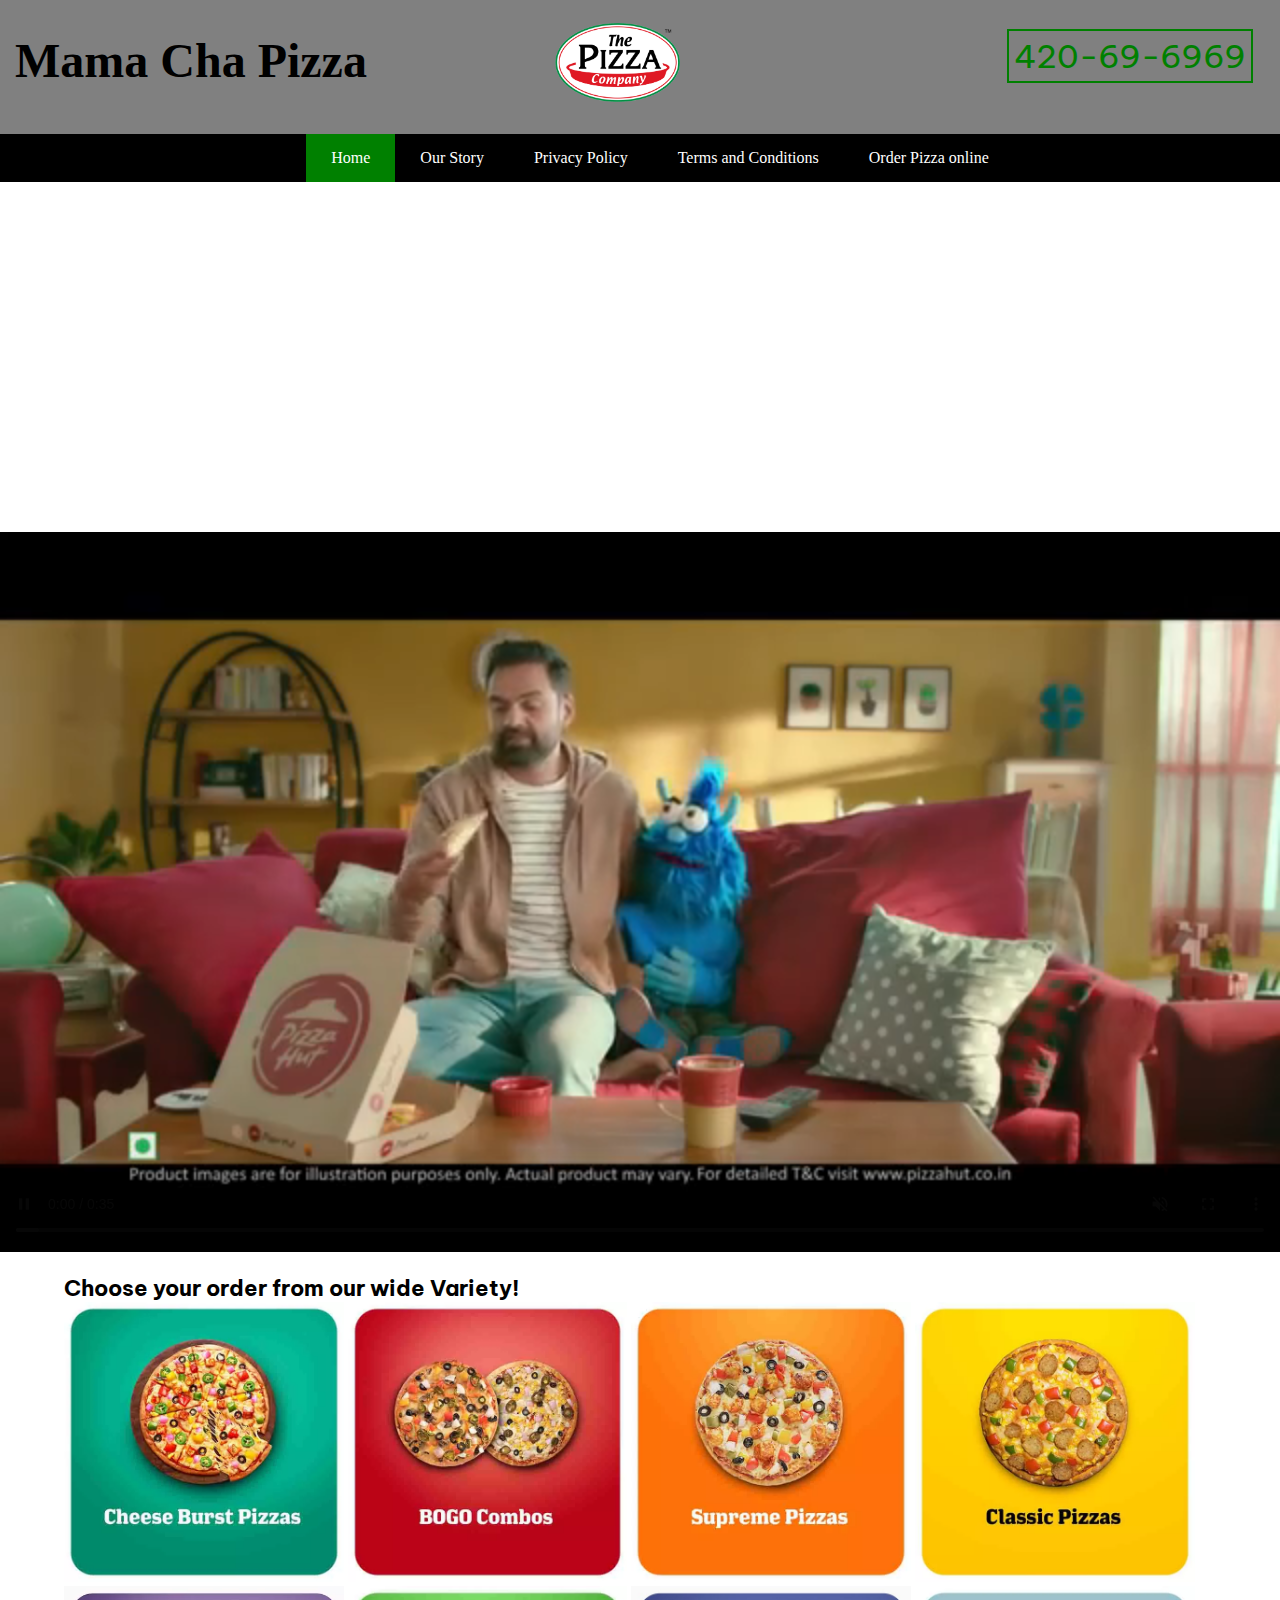
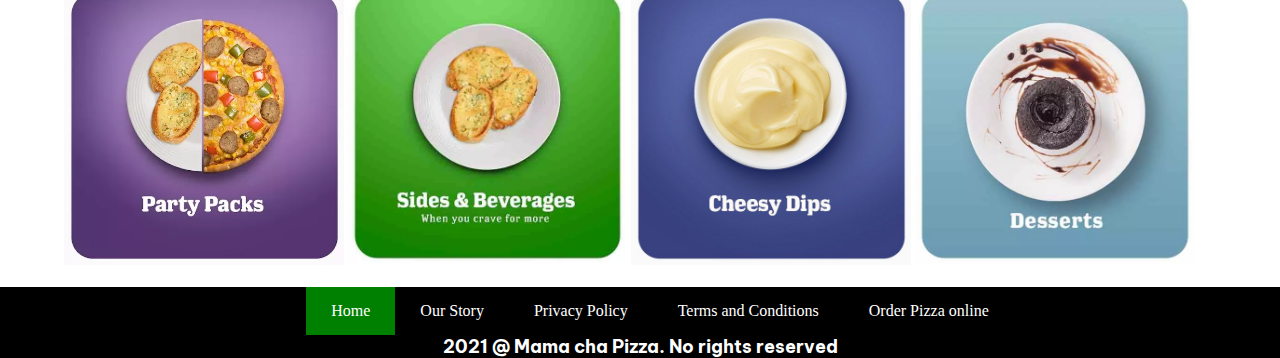
==== Ass3/code/index.html @ 68b961c8 "jQuery validations complete" ====
<!DOCTYPE html>
<html lang="en">

<head>
	<title>Mama Cha Pizza</title>
	<meta charset="UTF-8">
	<meta name="viewport" content="width=device-width, initial-scale=1">
	<link href="assets/css/layout.css" rel="stylesheet">
	<link href="assets/css/style.css" rel="stylesheet">
	<script src="assets/js/script.js"></script>
	<script src="https://code.jquery.com/jquery-3.5.1.slim.min.js" integrity="sha256-4+XzXVhsDmqanXGHaHvgh1gMQKX40OUvDEBTu8JcmNs=" crossorigin="anonymous"></script>
</head>


<body>
	<header>
		<span>
			<strong><a class="page-title" href="index.html">Mama Cha Pizza</a></strong>
		</span>
		<span>
			<a href="index.html" class="logo-img-link">
				<img src="assets/images/pizza_logo.png" alt="Logo" height="10%" width="10%" class="logo-img">
			</a>
		</span>
		<span>
			<p class="page-number">
				420-69-6969
			</p>
		</span>
		<br><br>
	</header>
	<ul class="navbar">
		<li class="navbar-active"><a href="index.html">Home </a></li>
		<li><a href="html/about-us.html">Our Story </a></li>
		<li><a href="html/privacy-policy.html">Privacy Policy </a></li>
		<li><a href="html/terms-conditions.html">Terms and Conditions </a></li>
		<li><a href="html/order-portal.html">Order Pizza online</a></li>
	</ul>

	<section class="banner-container">
		<figure>
			<div class="banner">
				<img src="assets/images/banner/banner1.jpg" alt="banner1" width="50%">
				<img src="assets/images/banner/banner2.jpg" alt="banner2" width="50%">
				<img src="assets/images/banner/banner3.jpg" alt="banner3" width="50%">
			</div>
		</figure>
		<aside class="ad">
			<video width="100%" height="100%" controls loop muted autoplay>
				<source src="assets/videos/ad.mp4" type="video/mp4">
				Your Browser has no native support for video.
			</video>
		</aside>
	</section>
	</br>

	<section class="category">
		<h3 class="category-title">Choose your order from our wide Variety!</h3>
		<div class="category-gallery">
			<span><a href="/html/order-portal.php"><img src="assets/images/category/cheese_burst.jpg" alt="cheese_burst"
						width="23%"></a></span>
			<span><a href="/html/order-portal.php"><img src="assets/images/category/combos.jpg" alt="combos" width="23%"></a></span>
			<span><a href="/html/order-portal.php"><img src="assets/images/category/supreme.jpg" alt="supreme" width="23%"></a></span>
			<span><a href="/html/order-portal.php"><img src="assets/images/category/classic.jpg" alt="classic" width="23%"></a></span>
			<span><a href="/html/order-portal.php"><img src="assets/images/category/party-packs.png" alt="party-packs"
						width="23%"></a></span>
			<span><a href="/html/order-portal.php"><img src="assets/images/category/sides.jpg" alt="sides" width="23%"></a></span>
			<span><a href="/html/order-portal.php"><img src="assets/images/category/cheesy_dips.jpg" alt="cheesy_dips"
						width="23%"></a></span>
			<span><a href="/html/order-portal.php"><img src="assets/images/category/desserts.jpg" alt="desserts" width="23%"></a></span>
		</div>
	</section>
	</br>

	<footer>
		<ul class="navbar">
			<li class="navbar-active"><a href="index.html">Home </a></li>
			<li><a href="html/about-us.html">Our Story </a></li>
			<li><a href="html/privacy-policy.html">Privacy Policy </a></li>
			<li><a href="html/terms-conditions.html">Terms and Conditions </a></li>
			<li><a href="html/order-portal.html">Order Pizza online</a></li>
		</ul>
		<h5 style="color: white">2021 @ Mama cha Pizza. No rights reserved</h5>
	</footer>
</body>

</html>
---- Ass3/code/assets/css/layout.css ----
body,
a,
h3,
h5 {
	margin: 0;
}

header {
	background-color: grey;
	text-align: center;
	height: 100%;
	padding: 10px 15px;
	max-height: 150px;
}

.text-container {
	max-width: 70%;
	margin: auto;
	padding: 10px 0;
}

.banner-container figure {
	margin: 0;
}

.banner {
	height: 350px;
	margin: 0;
	overflow: hidden;
	position: relative;
	width: auto;
}

.banner img {
	animation: banner 15s infinite;
	height: auto;
	opacity: 0;
	position: absolute;
	width: 100%;
	-webkit-animation: banner 15s infinite;
}

.category {
	margin-inline-start: 5%;
}

@keyframes banner {
	25% {
		opacity: 1;
	}
	40% {
		opacity: 0;
	}
}

.banner img:nth-child(3) {
	animation-delay: 10s;
}

.banner img:nth-child(2) {
	animation-delay: 5s;
}

.banner img:nth-child(1) {
	animation-delay: 0s;
}

.page-title {
	padding-top: 35px;
}

.page-number {
	border-width: 2px;
	margin-right: 1%;
}

.logo-img {
	max-width: 200px;
	padding-top: 1%;
	margin-left: -3%;
}

.logo-img-link {
	margin-left: -8%;
}

form label,
form input,
form button {
    margin-bottom: 5px;
    padding-right: 10px;    
}

form button {
	height: 30px;
	line-height: 30px;
	background: green;
	border-color: black;
	color: #fff;
	margin-top: 10px;
	cursor: pointer;
}

form .error {
    padding-left: 5px;
	color: #ff0000;
}

.red {
	color: red;
}
---- Ass3/code/assets/css/style.css ----
@import url('https://fonts.googleapis.com/css?family=Be+Vietnam&display=swap');

h1,h2,h3,h4,h5,h6,p {
    font-family: -apple-system, BlinkMacSystemFont, 'Segoe UI', Roboto, Oxygen, Ubuntu, Cantarell, 'Open Sans', 'Helvetica Neue', sans-serif ;
    font-family: 'Be Vietnam', sans-serif;
    font-size: large;
}
a {
    text-decoration: none;
    color: black;
}

footer {
    height: 100%;
    background-color: black;
    text-align: center;
}

.navbar {
    background-color: black;
    display: flex;
    justify-content: center;
    list-style: none;
    margin: 0;
    /* padding: inherit; */
}

.navbar li {
    display: inline-block;
    padding: 15px 25px;
}

.navbar-active {
    background-color: green;
}

.navbar a {
    color: white;
}

.page-title {
    float: left;
    font-size: 300%;
    margin-top: -1%;
}

.page-number {
    border-style: solid;
    color: green;
    float: right;
    font-size: 200%;
    margin-top: 1.5%;
    margin-bottom: -1.5%;
    padding: 5px;
    /* padding-top: -2%; */
}

.category-title {
    font-size: 140%;
}

.required {
    color: red;
}
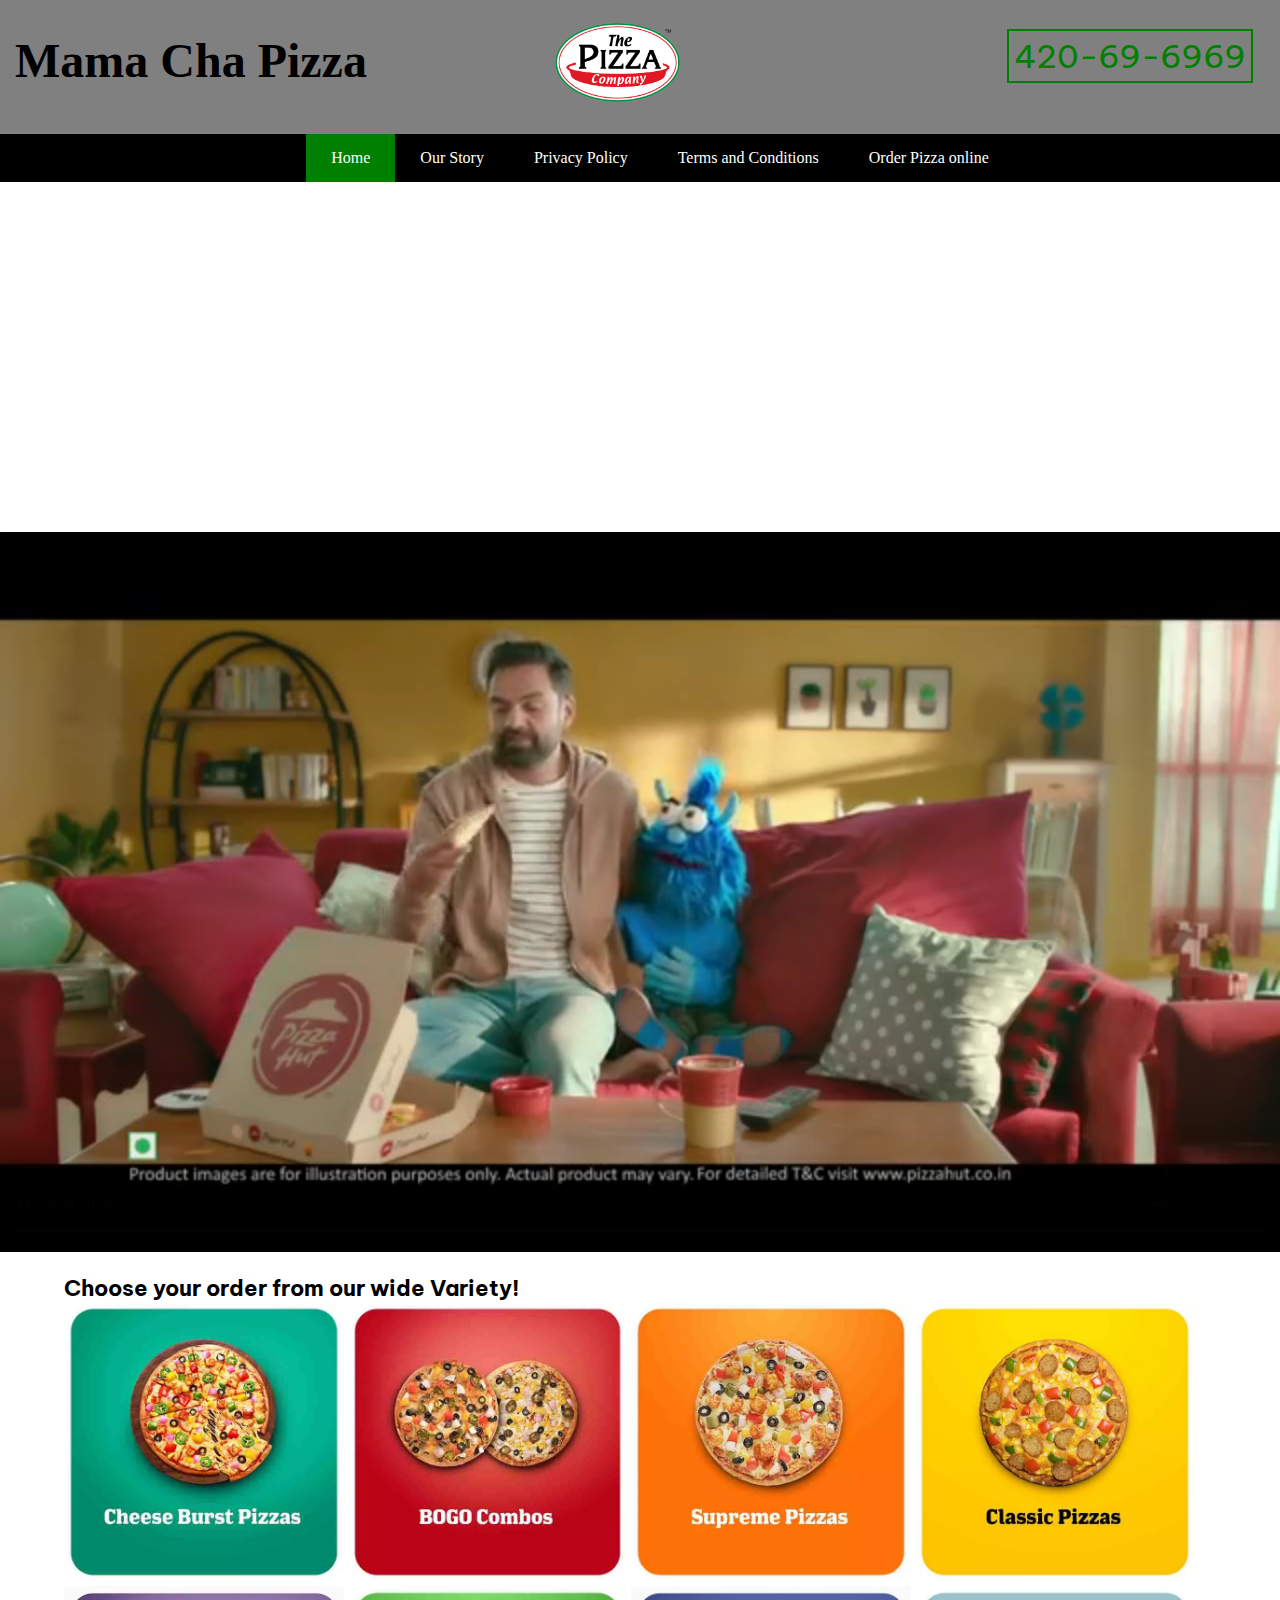
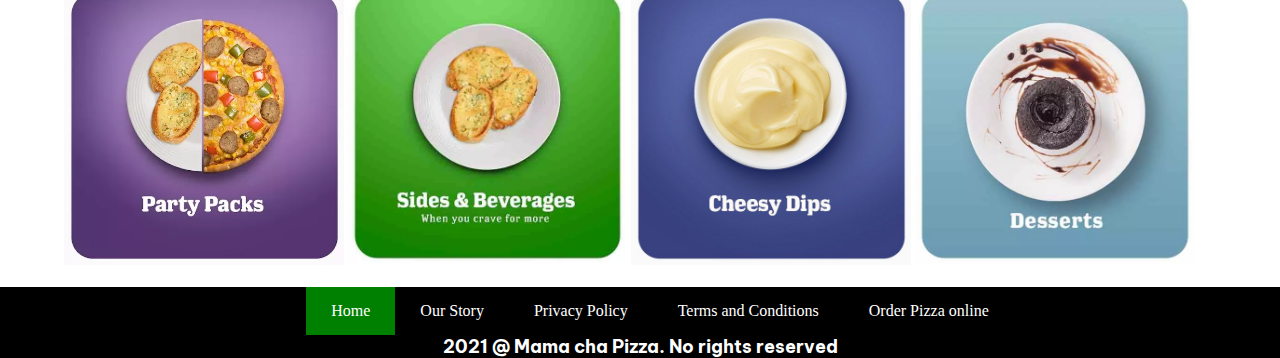
==== commit 90294ce9: "Finished" ====
--- a/Ass3/code/index.html
+++ b/Ass3/code/index.html
@@ -1,87 +1,87 @@
-<!DOCTYPE html>
-<html lang="en">
-
-<head>
-	<title>Mama Cha Pizza</title>
-	<meta charset="UTF-8">
-	<meta name="viewport" content="width=device-width, initial-scale=1">
-	<link href="assets/css/layout.css" rel="stylesheet">
-	<link href="assets/css/style.css" rel="stylesheet">
-	<script src="assets/js/script.js"></script>
-	<script src="https://code.jquery.com/jquery-3.5.1.slim.min.js" integrity="sha256-4+XzXVhsDmqanXGHaHvgh1gMQKX40OUvDEBTu8JcmNs=" crossorigin="anonymous"></script>
-</head>
-
-
-<body>
-	<header>
-		<span>
-			<strong><a class="page-title" href="index.html">Mama Cha Pizza</a></strong>
-		</span>
-		<span>
-			<a href="index.html" class="logo-img-link">
-				<img src="assets/images/pizza_logo.png" alt="Logo" height="10%" width="10%" class="logo-img">
-			</a>
-		</span>
-		<span>
-			<p class="page-number">
-				420-69-6969
-			</p>
-		</span>
-		<br><br>
-	</header>
-	<ul class="navbar">
-		<li class="navbar-active"><a href="index.html">Home </a></li>
-		<li><a href="html/about-us.html">Our Story </a></li>
-		<li><a href="html/privacy-policy.html">Privacy Policy </a></li>
-		<li><a href="html/terms-conditions.html">Terms and Conditions </a></li>
-		<li><a href="html/order-portal.html">Order Pizza online</a></li>
-	</ul>
-
-	<section class="banner-container">
-		<figure>
-			<div class="banner">
-				<img src="assets/images/banner/banner1.jpg" alt="banner1" width="50%">
-				<img src="assets/images/banner/banner2.jpg" alt="banner2" width="50%">
-				<img src="assets/images/banner/banner3.jpg" alt="banner3" width="50%">
-			</div>
-		</figure>
-		<aside class="ad">
-			<video width="100%" height="100%" controls loop muted autoplay>
-				<source src="assets/videos/ad.mp4" type="video/mp4">
-				Your Browser has no native support for video.
-			</video>
-		</aside>
-	</section>
-	</br>
-
-	<section class="category">
-		<h3 class="category-title">Choose your order from our wide Variety!</h3>
-		<div class="category-gallery">
-			<span><a href="/html/order-portal.php"><img src="assets/images/category/cheese_burst.jpg" alt="cheese_burst"
-						width="23%"></a></span>
-			<span><a href="/html/order-portal.php"><img src="assets/images/category/combos.jpg" alt="combos" width="23%"></a></span>
-			<span><a href="/html/order-portal.php"><img src="assets/images/category/supreme.jpg" alt="supreme" width="23%"></a></span>
-			<span><a href="/html/order-portal.php"><img src="assets/images/category/classic.jpg" alt="classic" width="23%"></a></span>
-			<span><a href="/html/order-portal.php"><img src="assets/images/category/party-packs.png" alt="party-packs"
-						width="23%"></a></span>
-			<span><a href="/html/order-portal.php"><img src="assets/images/category/sides.jpg" alt="sides" width="23%"></a></span>
-			<span><a href="/html/order-portal.php"><img src="assets/images/category/cheesy_dips.jpg" alt="cheesy_dips"
-						width="23%"></a></span>
-			<span><a href="/html/order-portal.php"><img src="assets/images/category/desserts.jpg" alt="desserts" width="23%"></a></span>
-		</div>
-	</section>
-	</br>
-
-	<footer>
-		<ul class="navbar">
-			<li class="navbar-active"><a href="index.html">Home </a></li>
-			<li><a href="html/about-us.html">Our Story </a></li>
-			<li><a href="html/privacy-policy.html">Privacy Policy </a></li>
-			<li><a href="html/terms-conditions.html">Terms and Conditions </a></li>
-			<li><a href="html/order-portal.html">Order Pizza online</a></li>
-		</ul>
-		<h5 style="color: white">2021 @ Mama cha Pizza. No rights reserved</h5>
-	</footer>
-</body>
-
+<!DOCTYPE html>
+<html lang="en">
+
+<head>
+	<title>Mama Cha Pizza</title>
+	<meta charset="UTF-8">
+	<meta name="viewport" content="width=device-width, initial-scale=1">
+	<link href="assets/css/layout.css" rel="stylesheet">
+	<link href="assets/css/style.css" rel="stylesheet">
+	<script src="assets/js/script.js"></script>
+	<script src="https://code.jquery.com/jquery-3.5.1.slim.min.js" integrity="sha256-4+XzXVhsDmqanXGHaHvgh1gMQKX40OUvDEBTu8JcmNs=" crossorigin="anonymous"></script>
+</head>
+
+
+<body>
+	<header>
+		<span>
+			<strong><a class="page-title" href="index.html">Mama Cha Pizza</a></strong>
+		</span>
+		<span>
+			<a href="index.html" class="logo-img-link">
+				<img src="assets/images/pizza_logo.png" alt="Logo" height="10%" width="10%" class="logo-img">
+			</a>
+		</span>
+		<span>
+			<p class="page-number">
+				420-69-6969
+			</p>
+		</span>
+		<br><br>
+	</header>
+	<ul class="navbar">
+		<li class="navbar-active"><a href="index.html">Home </a></li>
+		<li><a href="html/about-us.html">Our Story </a></li>
+		<li><a href="html/privacy-policy.html">Privacy Policy </a></li>
+		<li><a href="html/terms-conditions.html">Terms and Conditions </a></li>
+		<li><a href="html/order-portal.html">Order Pizza online</a></li>
+	</ul>
+
+	<section class="banner-container">
+		<figure>
+			<div class="banner">
+				<img src="assets/images/banner/banner1.jpg" alt="banner1" width="50%">
+				<img src="assets/images/banner/banner2.jpg" alt="banner2" width="50%">
+				<img src="assets/images/banner/banner3.jpg" alt="banner3" width="50%">
+			</div>
+		</figure>
+		<aside class="ad">
+			<video width="100%" height="100%" controls loop muted autoplay>
+				<source src="assets/videos/ad.mp4" type="video/mp4">
+				Your Browser has no native support for video.
+			</video>
+		</aside>
+	</section>
+	</br>
+
+	<section class="category">
+		<h3 class="category-title">Choose your order from our wide Variety!</h3>
+		<div class="category-gallery">
+			<span><a href="/html/order-portal.php"><img src="assets/images/category/cheese_burst.jpg" alt="cheese_burst"
+						width="23%"></a></span>
+			<span><a href="/html/order-portal.php"><img src="assets/images/category/combos.jpg" alt="combos" width="23%"></a></span>
+			<span><a href="/html/order-portal.php"><img src="assets/images/category/supreme.jpg" alt="supreme" width="23%"></a></span>
+			<span><a href="/html/order-portal.php"><img src="assets/images/category/classic.jpg" alt="classic" width="23%"></a></span>
+			<span><a href="/html/order-portal.php"><img src="assets/images/category/party-packs.png" alt="party-packs"
+						width="23%"></a></span>
+			<span><a href="/html/order-portal.php"><img src="assets/images/category/sides.jpg" alt="sides" width="23%"></a></span>
+			<span><a href="/html/order-portal.php"><img src="assets/images/category/cheesy_dips.jpg" alt="cheesy_dips"
+						width="23%"></a></span>
+			<span><a href="/html/order-portal.php"><img src="assets/images/category/desserts.jpg" alt="desserts" width="23%"></a></span>
+		</div>
+	</section>
+	</br>
+
+	<footer>
+		<ul class="navbar">
+			<li class="navbar-active"><a href="index.html">Home </a></li>
+			<li><a href="html/about-us.html">Our Story </a></li>
+			<li><a href="html/privacy-policy.html">Privacy Policy </a></li>
+			<li><a href="html/terms-conditions.html">Terms and Conditions </a></li>
+			<li><a href="html/order-portal.html">Order Pizza online</a></li>
+		</ul>
+		<h5 style="color: white">2021 @ Mama cha Pizza. No rights reserved</h5>
+	</footer>
+</body>
+
 </html>--- a/Ass3/code/assets/css/layout.css
+++ b/Ass3/code/assets/css/layout.css
@@ -1,111 +1,111 @@
-body,
-a,
-h3,
-h5 {
-	margin: 0;
-}
-
-header {
-	background-color: grey;
-	text-align: center;
-	height: 100%;
-	padding: 10px 15px;
-	max-height: 150px;
-}
-
-.text-container {
-	max-width: 70%;
-	margin: auto;
-	padding: 10px 0;
-}
-
-.banner-container figure {
-	margin: 0;
-}
-
-.banner {
-	height: 350px;
-	margin: 0;
-	overflow: hidden;
-	position: relative;
-	width: auto;
-}
-
-.banner img {
-	animation: banner 15s infinite;
-	height: auto;
-	opacity: 0;
-	position: absolute;
-	width: 100%;
-	-webkit-animation: banner 15s infinite;
-}
-
-.category {
-	margin-inline-start: 5%;
-}
-
-@keyframes banner {
-	25% {
-		opacity: 1;
-	}
-	40% {
-		opacity: 0;
-	}
-}
-
-.banner img:nth-child(3) {
-	animation-delay: 10s;
-}
-
-.banner img:nth-child(2) {
-	animation-delay: 5s;
-}
-
-.banner img:nth-child(1) {
-	animation-delay: 0s;
-}
-
-.page-title {
-	padding-top: 35px;
-}
-
-.page-number {
-	border-width: 2px;
-	margin-right: 1%;
-}
-
-.logo-img {
-	max-width: 200px;
-	padding-top: 1%;
-	margin-left: -3%;
-}
-
-.logo-img-link {
-	margin-left: -8%;
-}
-
-form label,
-form input,
-form button {
-    margin-bottom: 5px;
-    padding-right: 10px;    
-}
-
-form button {
-	height: 30px;
-	line-height: 30px;
-	background: green;
-	border-color: black;
-	color: #fff;
-	margin-top: 10px;
-	cursor: pointer;
-}
-
-form .error {
-    padding-left: 5px;
-	color: #ff0000;
-}
-
-.red {
-	color: red;
+body,
+a,
+h3,
+h5 {
+	margin: 0;
+}
+
+header {
+	background-color: grey;
+	text-align: center;
+	height: 100%;
+	padding: 10px 15px;
+	max-height: 150px;
+}
+
+.text-container {
+	max-width: 70%;
+	margin: auto;
+	padding: 10px 0;
+}
+
+.banner-container figure {
+	margin: 0;
+}
+
+.banner {
+	height: 350px;
+	margin: 0;
+	overflow: hidden;
+	position: relative;
+	width: auto;
+}
+
+.banner img {
+	animation: banner 15s infinite;
+	height: auto;
+	opacity: 0;
+	position: absolute;
+	width: 100%;
+	-webkit-animation: banner 15s infinite;
+}
+
+.category {
+	margin-inline-start: 5%;
+}
+
+@keyframes banner {
+	25% {
+		opacity: 1;
+	}
+	40% {
+		opacity: 0;
+	}
+}
+
+.banner img:nth-child(3) {
+	animation-delay: 10s;
+}
+
+.banner img:nth-child(2) {
+	animation-delay: 5s;
+}
+
+.banner img:nth-child(1) {
+	animation-delay: 0s;
+}
+
+.page-title {
+	padding-top: 35px;
+}
+
+.page-number {
+	border-width: 2px;
+	margin-right: 1%;
+}
+
+.logo-img {
+	max-width: 200px;
+	padding-top: 1%;
+	margin-left: -3%;
+}
+
+.logo-img-link {
+	margin-left: -8%;
+}
+
+form label,
+form input,
+form button {
+    margin-bottom: 5px;
+    padding-right: 10px;    
+}
+
+form button {
+	height: 30px;
+	line-height: 30px;
+	background: green;
+	border-color: black;
+	color: #fff;
+	margin-top: 10px;
+	cursor: pointer;
+}
+
+form .error {
+    padding-left: 5px;
+	color: #ff0000;
+}
+
+.red {
+	color: red;
 }